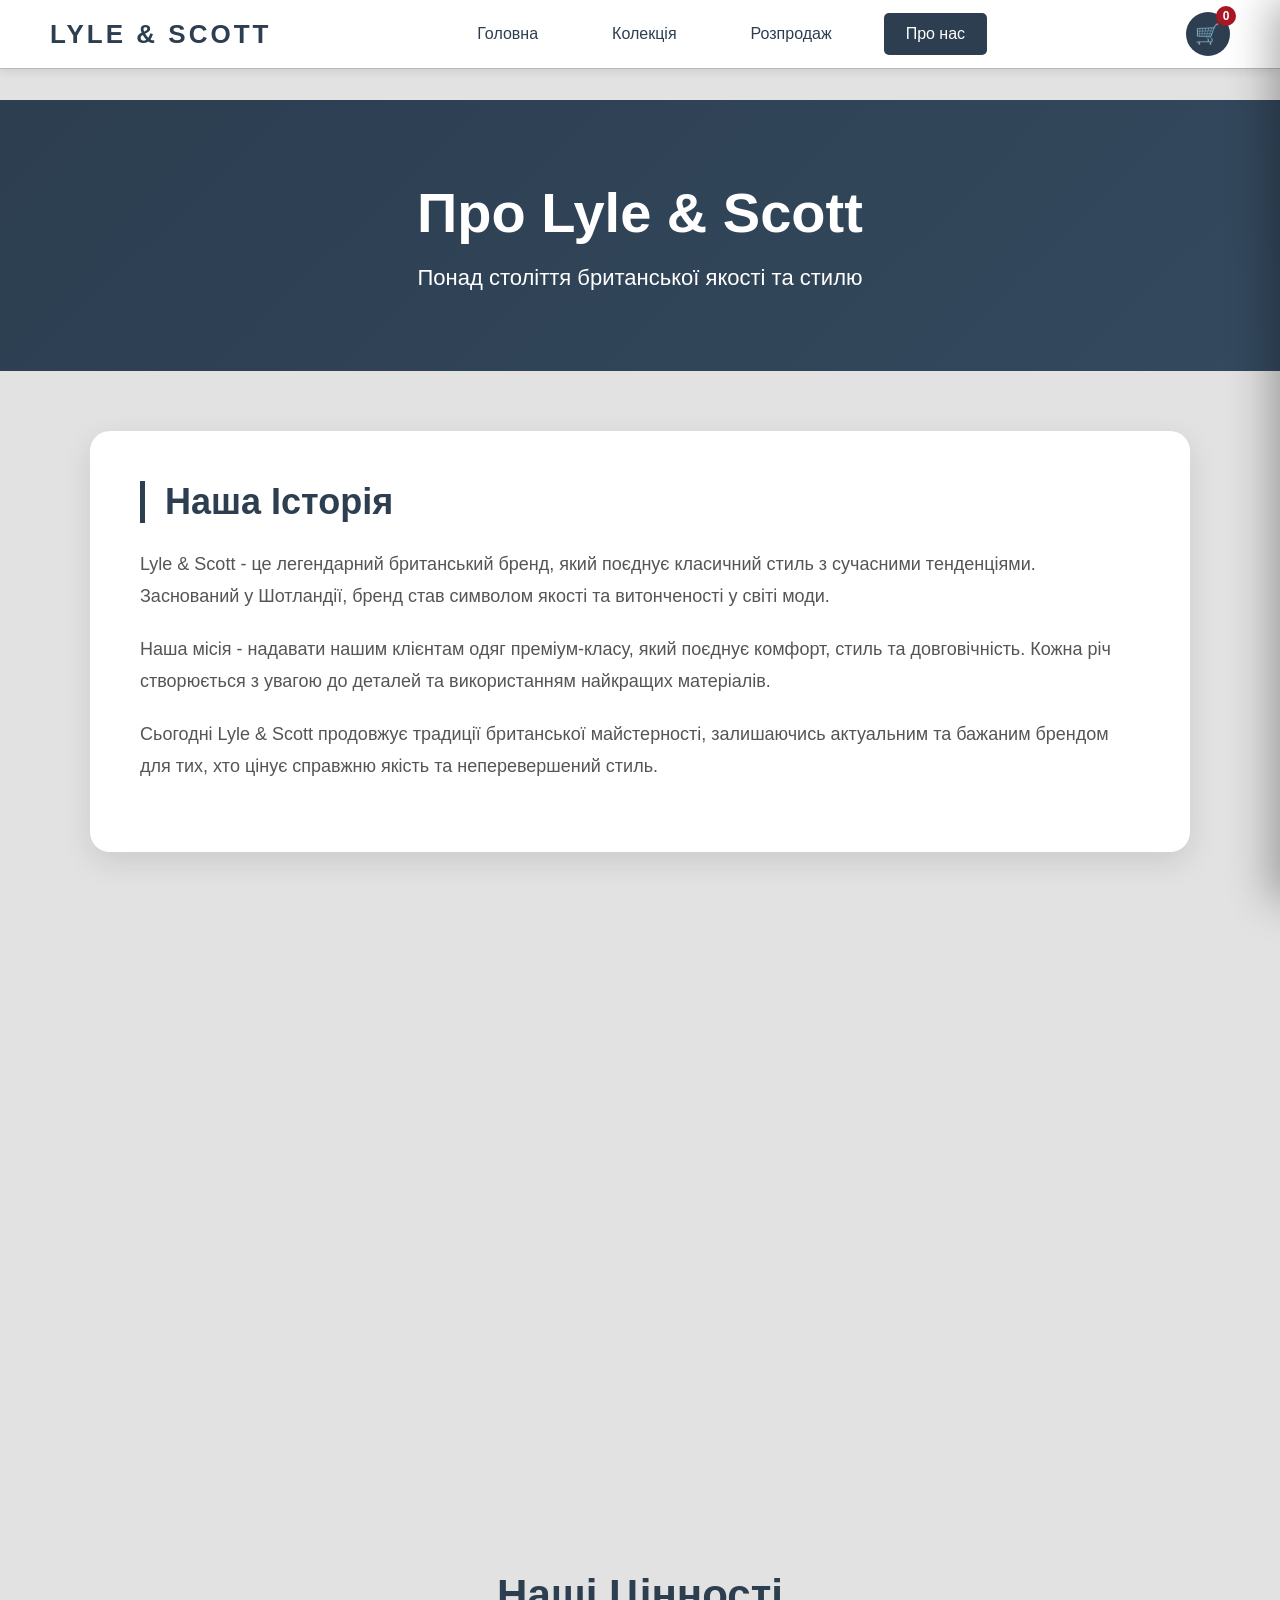
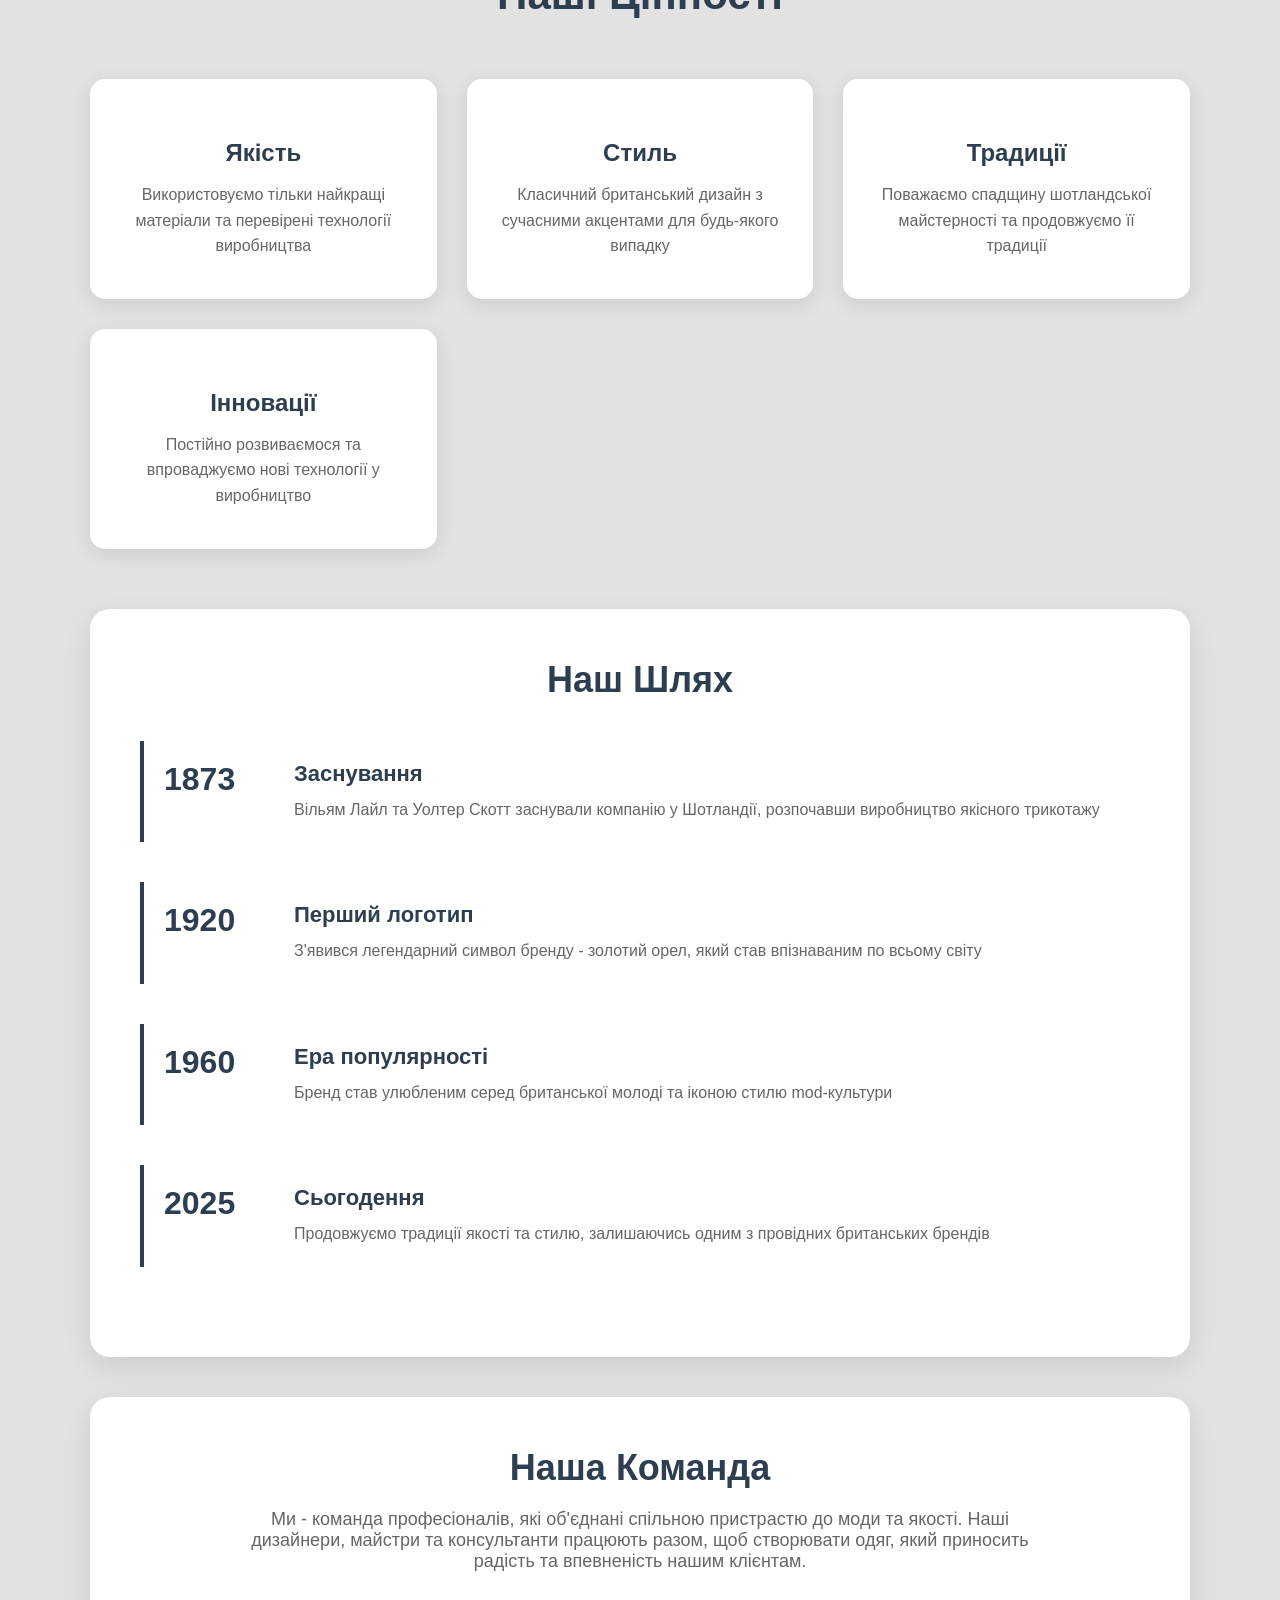
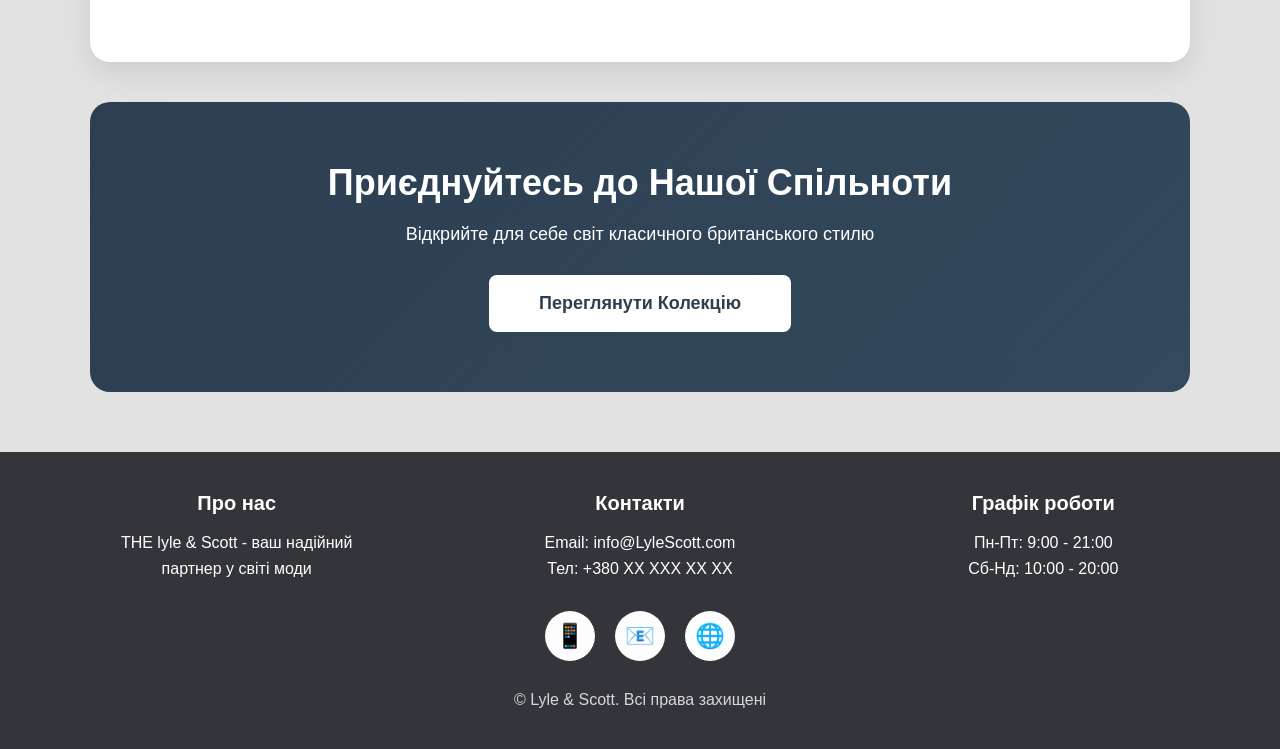
==== about.html @ c0ce33b6 "main" ====
<!DOCTYPE html>
<html lang="uk">
<head>
    <link rel="stylesheet" href="style2.css">

    <meta charset="UTF-8">
    <meta name="viewport" content="width=device-width, initial-scale=1.0">
    <title>Про нас - Lyle & Scott</title> 
    
</head>
<body>
    <header>
        <div class="logo">Lyle & Scott</div>
        <nav>
            <a href="index.html">Головна</a>
            <a href="kolektsiya.html">Колекція</a>
            <a href="">Розпродаж</a>
            <a href="about.html">Про нас</a>
        </nav>
    </header>

    <section class="hero-about">
        <h1>Про Lyle & Scott</h1>
        <p>Понад століття британської якості та стилю</p>
    </section>

    <div class="about-content">
        <div class="story-section">
            <h2>Наша Історія</h2>
            <p>
                Lyle & Scott - це легендарний британський бренд, який поєднує класичний стиль з сучасними тенденціями. 
                Заснований у Шотландії, бренд став символом якості та витонченості у світі моди.
            </p>
            <p>
                Наша місія - надавати нашим клієнтам одяг преміум-класу, який поєднує комфорт, стиль та довговічність. 
                Кожна річ створюється з увагою до деталей та використанням найкращих матеріалів.
            </p>
            <p>
                Сьогодні Lyle & Scott продовжує традиції британської майстерності, залишаючись актуальним та бажаним 
                брендом для тих, хто цінує справжню якість та неперевершений стиль.
            </p>
        </div>

 <div class="video-wrapper">
                        <iframe 
                            src="https://www.youtube.com/embed/NxsVHiCGJRY"
                            title="Як почати складати родовід"
                            allow="accelerometer; autoplay; clipboard-write; encrypted-media; gyroscope; picture-in-picture"
                            allowfullscreen
                            loading="lazy">
                        </iframe>
                    </div>

        <h2 style="text-align: center; font-size: 42px; color: #2c3e50; margin: 60px 0 40px;">Наші Цінності</h2>
        
        <div class="values-grid">
            <div class="value-card">
                <div class="value-icon"></div>
                <h3>Якість</h3>
                <p>Використовуємо тільки найкращі матеріали та перевірені технології виробництва</p>
            </div>

            <div class="value-card">
                <div class="value-icon"></div>
                <h3>Стиль</h3>
                <p>Класичний британський дизайн з сучасними акцентами для будь-якого випадку</p>
            </div>

            <div class="value-card">
                <div class="value-icon"></div>
                <h3>Традиції</h3>
                <p>Поважаємо спадщину шотландської майстерності та продовжуємо її традиції</p>
            </div>

            <div class="value-card">
                <div class="value-icon"></div>
                <h3>Інновації</h3>
                <p>Постійно розвиваємося та впроваджуємо нові технології у виробництво</p>
            </div>
        </div>

        <div class="timeline">
            <h2>Наш Шлях</h2>
            
            <div class="timeline-item">
                <div class="timeline-year">1873</div>
                <div class="timeline-content">
                    <h3>Заснування</h3>
                    <p>Вільям Лайл та Уолтер Скотт заснували компанію у Шотландії, розпочавши виробництво якісного трикотажу</p>
                </div>
            </div>

            <div class="timeline-item">
                <div class="timeline-year">1920</div>
                <div class="timeline-content">
                    <h3>Перший логотип</h3>
                    <p>З'явився легендарний символ бренду - золотий орел, який став впізнаваним по всьому світу</p>
                </div>
            </div>

            <div class="timeline-item">
                <div class="timeline-year">1960</div>
                <div class="timeline-content">
                    <h3>Ера популярності</h3>
                    <p>Бренд став улюбленим серед британської молоді та іконою стилю mod-культури</p>
                </div>
            </div>

            <div class="timeline-item">
                <div class="timeline-year">2025</div>
                <div class="timeline-content">
                    <h3>Сьогодення</h3>
                    <p>Продовжуємо традиції якості та стилю, залишаючись одним з провідних британських брендів</p>
                </div>
            </div>
        </div>

        <div class="team-section">
            <h2>Наша Команда</h2>
            <p>
                Ми - команда професіоналів, які об'єднані спільною пристрастю до моди та якості. 
                Наші дизайнери, майстри та консультанти працюють разом, щоб створювати одяг, 
                який приносить радість та впевненість нашим клієнтам.
            </p>
        </div>

        <div class="cta-section">
            <h2>Приєднуйтесь до Нашої Спільноти</h2>
            <p>Відкрийте для себе світ класичного британського стилю</p>
            <a href="kolektsiya.html#products" class="cta-button">Переглянути Колекцію</a>
        </div>
    </div>

    <footer>
        <div class="footer-content">
            <div class="footer-section">
                <h4>Про нас</h4>
                <p>THE lyle & Scott - ваш надійний<br>партнер у світі моди</p>
            </div>
            <div class="footer-section">
                <h4>Контакти</h4>
                <p>Email: info@LyleScott.com<br>Тел: +380 XX XXX XX XX</p>
            </div>
            <div class="footer-section">
                <h4>Графік роботи</h4>
                <p>Пн-Пт: 9:00 - 21:00<br>Сб-Нд: 10:00 - 20:00</p>
            </div>
        </div>
        <div class="social-icons">
            <a href="#" class="social-icon">📱</a>
            <a href="#" class="social-icon">📧</a>
            <a href="#" class="social-icon">🌐</a>
        </div>
        <p style="margin-top: 30px; opacity: 0.8;">© Lyle & Scott. Всі права захищені</p>
    </footer>

    <script src="script.js" defer></script>
</body>
</html>
---- style2.css ----
* {
            margin: 0;
            padding: 0;
            box-sizing: border-box;
        }

        body {
            font-family: 'Arial', sans-serif;
            background: #e2e2e2;
            min-height: 100vh;
            overflow-x: hidden;
        }

        header {
            display: flex;
            justify-content: space-between;
            align-items: center;
            padding: 20px 50px;
            background: #ffffff;
            border-bottom: 1px solid #b9b8b8;
            position: fixed;
            width: 100%;
            top: 0;
            z-index: 1000;
            box-shadow: 0 2px 10px rgba(0, 0, 0, 0.1);
            transition: all 0.3s ease;
        }

        header:hover {
            box-shadow: 0 4px 20px rgba(0, 0, 0, 0.15);
        }

        .logo {
            font-size: 32px;
            font-weight: bold;
            color: #2c3e50;
            text-transform: uppercase;
            letter-spacing: 3px;
            transition: all 0.3s ease;
        }

        .logo:hover {
            transform: scale(1.05);
            color: #1a252f;
        }

        nav {
            display: flex;
            gap: 30px;
        }

        nav a {
            color: #2c3e50;
            text-decoration: none;
            font-size: 16px;
            padding: 10px 20px;
            border: 2px solid transparent;
            border-radius: 5px;
            transition: all 0.3s ease;
        }

        nav a:hover {
            color: #000;
            background: #f0f0f0;
            border-color: #2c3e50;
            transform: translateY(-2px);
        }

        .hero-about {
            margin-top: 100px;
            padding: 80px 50px;
            text-align: center;
            background: linear-gradient(135deg, #2c3e50 0%, #34495e 100%);
            color: white;
        }

        .hero-about h1 {
            font-size: 56px;
            margin-bottom: 20px;
            animation: fadeInDown 1s ease;
        }

        .hero-about p {
            font-size: 22px;
            max-width: 800px;
            margin: 0 auto;
            animation: fadeInUp 1s ease 0.3s backwards;
        }

        @keyframes fadeInDown {
            from {
                opacity: 0;
                transform: translateY(-50px);
            }
            to {
                opacity: 1;
                transform: translateY(0);
            }
        }

        @keyframes fadeInUp {
            from {
                opacity: 0;
                transform: translateY(50px);
            }
            to {
                opacity: 1;
                transform: translateY(0);
            }
        }

        .about-content {
            max-width: 1200px;
            margin: 60px auto;
            padding: 0 50px;
        }

        .story-section {
            background: white;
            border-radius: 20px;
            padding: 50px;
            margin-bottom: 40px;
            box-shadow: 0 10px 30px rgba(0, 0, 0, 0.1);
            transition: all 0.3s ease;
        }

        .story-section:hover {
            transform: translateY(-10px);
            box-shadow: 0 20px 50px rgba(0, 0, 0, 0.2);
        }

        .story-section h2 {
            font-size: 36px;
            color: #2c3e50;
            margin-bottom: 25px;
            border-left: 5px solid #2c3e50;
            padding-left: 20px;
        }

        .story-section p {
            font-size: 18px;
            line-height: 1.8;
            color: #555;
            margin-bottom: 20px;
        }

        .values-grid {
            display: grid;
            grid-template-columns: repeat(auto-fit, minmax(280px, 1fr));
            gap: 30px;
            margin: 60px 0;
        }

        .value-card {
            background: white;
            border-radius: 15px;
            padding: 40px 30px;
            text-align: center;
            box-shadow: 0 5px 20px rgba(0, 0, 0, 0.1);
            transition: all 0.4s ease;
        }

        .value-card:hover {
            transform: translateY(-15px) scale(1.05);
            box-shadow: 0 15px 40px rgba(0, 0, 0, 0.2);
        }

        .value-icon {
            font-size: 64px;
            margin-bottom: 20px;
            transition: all 0.3s ease;
        }

        .value-card:hover .value-icon {
            transform: scale(1.2) rotate(10deg);
        }

        .value-card h3 {
            font-size: 24px;
            color: #2c3e50;
            margin-bottom: 15px;
        }

        .value-card p {
            font-size: 16px;
            color: #666;
            line-height: 1.6;
        }

        .timeline {
            background: white;
            border-radius: 20px;
            padding: 50px;
            margin: 40px 0;
            box-shadow: 0 10px 30px rgba(0, 0, 0, 0.1);
        }

        .timeline h2 {
            font-size: 36px;
            color: #2c3e50;
            margin-bottom: 40px;
            text-align: center;
        }

        .timeline-item {
            display: flex;
            gap: 30px;
            margin-bottom: 40px;
            padding: 20px;
            border-left: 4px solid #2c3e50;
            transition: all 0.3s ease;
        }

        .timeline-item:hover {
            background: #f8f9fa;
            transform: translateX(10px);
        }

        .timeline-year {
            font-size: 32px;
            font-weight: bold;
            color: #2c3e50;
            min-width: 100px;
        }

        .timeline-content h3 {
            font-size: 22px;
            color: #2c3e50;
            margin-bottom: 10px;
        }

        .timeline-content p {
            font-size: 16px;
            color: #666;
            line-height: 1.6;
        }

        .team-section {
            background: white;
            border-radius: 20px;
            padding: 50px;
            margin: 40px 0;
            text-align: center;
            box-shadow: 0 10px 30px rgba(0, 0, 0, 0.1);
        }

        .team-section h2 {
            font-size: 36px;
            color: #2c3e50;
            margin-bottom: 20px;
        }

        .team-section p {
            font-size: 18px;
            color: #666;
            max-width: 800px;
            margin: 0 auto 40px;
        }

        .cta-section {
            background: linear-gradient(135deg, #2c3e50 0%, #34495e 100%);
            color: white;
            padding: 60px 50px;
            text-align: center;
            border-radius: 20px;
            margin: 40px 0;
        }

        .cta-section h2 {
            font-size: 36px;
            margin-bottom: 20px;
        }

        .cta-section p {
            font-size: 18px;
            margin-bottom: 30px;
        }

        .cta-button {
            display: inline-block;
            padding: 18px 50px;
            background: white;
            color: #2c3e50;
            text-decoration: none;
            border-radius: 8px;
            font-weight: bold;
            font-size: 18px;
            transition: all 0.3s ease;
        }

        .cta-button:hover {
            transform: translateY(-5px);
            box-shadow: 0 10px 30px rgba(255, 255, 255, 0.3);
        }

        footer {
            background: #34353a;
            color: white;
            padding: 40px 50px;
            text-align: center;
            margin-top: 50px;
        }

        .footer-content {
            display: flex;
            justify-content: space-around;
            flex-wrap: wrap;
            gap: 30px;
            margin-bottom: 30px;
        }

        .footer-section h4 {
            margin-bottom: 15px;
            font-size: 20px;
        }

        .social-icons {
            display: flex;
            gap: 20px;
            justify-content: center;
            margin-top: 20px;
        }

        .social-icon {
            width: 50px;
            height: 50px;
            background: rgb(253, 253, 253);
            border-radius: 50%;
            display: flex;
            align-items: center;
            justify-content: center;
            font-size: 24px;
            transition: all 0.4s ease;
            text-decoration: none;
        }

        .social-icon:hover {
            transform: translateY(-10px) rotate(360deg);
            box-shadow: 0 10px 25px rgba(0, 0, 0, 0.2);
        }

        @media (max-width: 768px) {
            header {
                padding: 15px 20px;
                flex-direction: column;
                gap: 15px;
            }

            nav {
                flex-direction: column;
                gap: 10px;
            }

            .hero-about h1 {
                font-size: 36px;
            }

            .about-content {
                padding: 0 20px;
            }

            .story-section {
                padding: 30px 20px;
            }

            .timeline-item {
                flex-direction: column;
                gap: 10px;
            }

            .values-grid {
                grid-template-columns: 1fr;
            }
        }

        .video-wrapper {
            position: relative;
            padding-bottom: 56.25%;
            height: 0;
            overflow: hidden;
        }

        .video-wrapper iframe {
            position: absolute;
            top: 0;
            left: 0;
            width: 100%;
            height: 100%;
            border: none;
        }
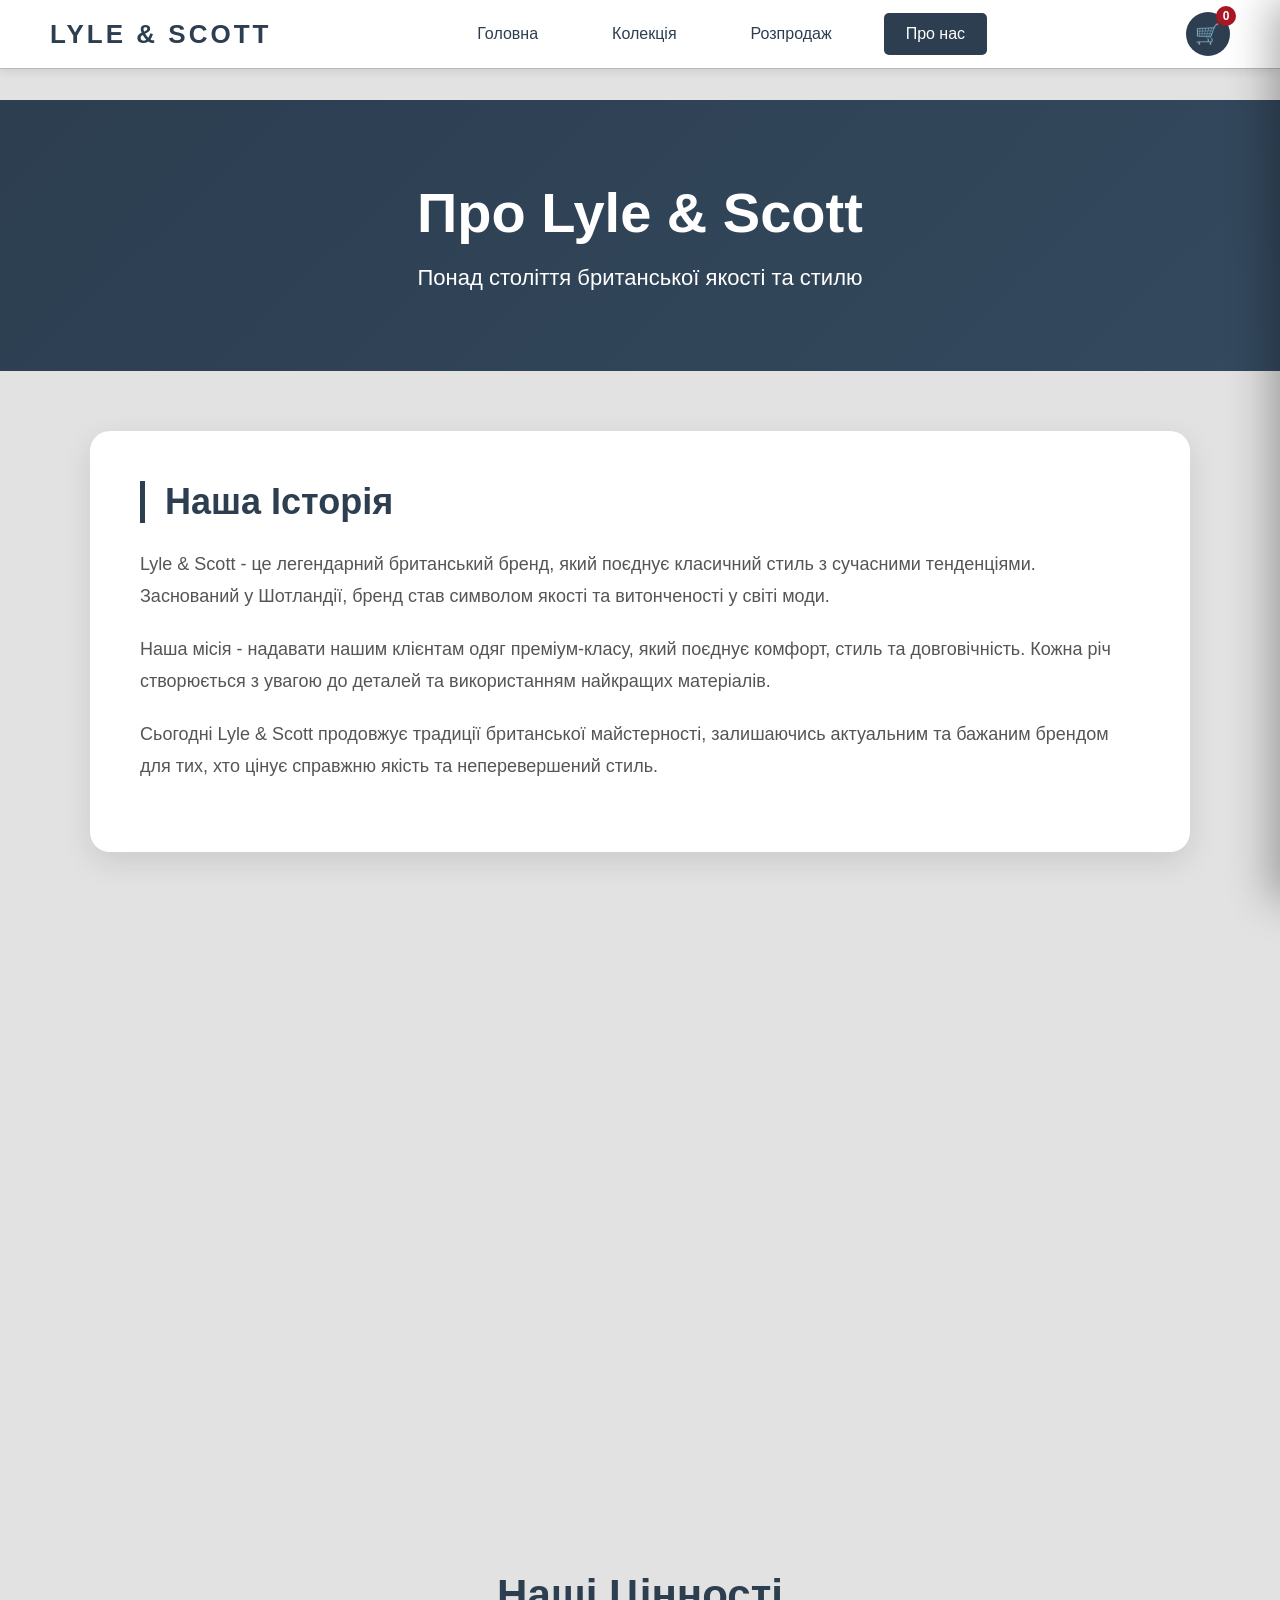
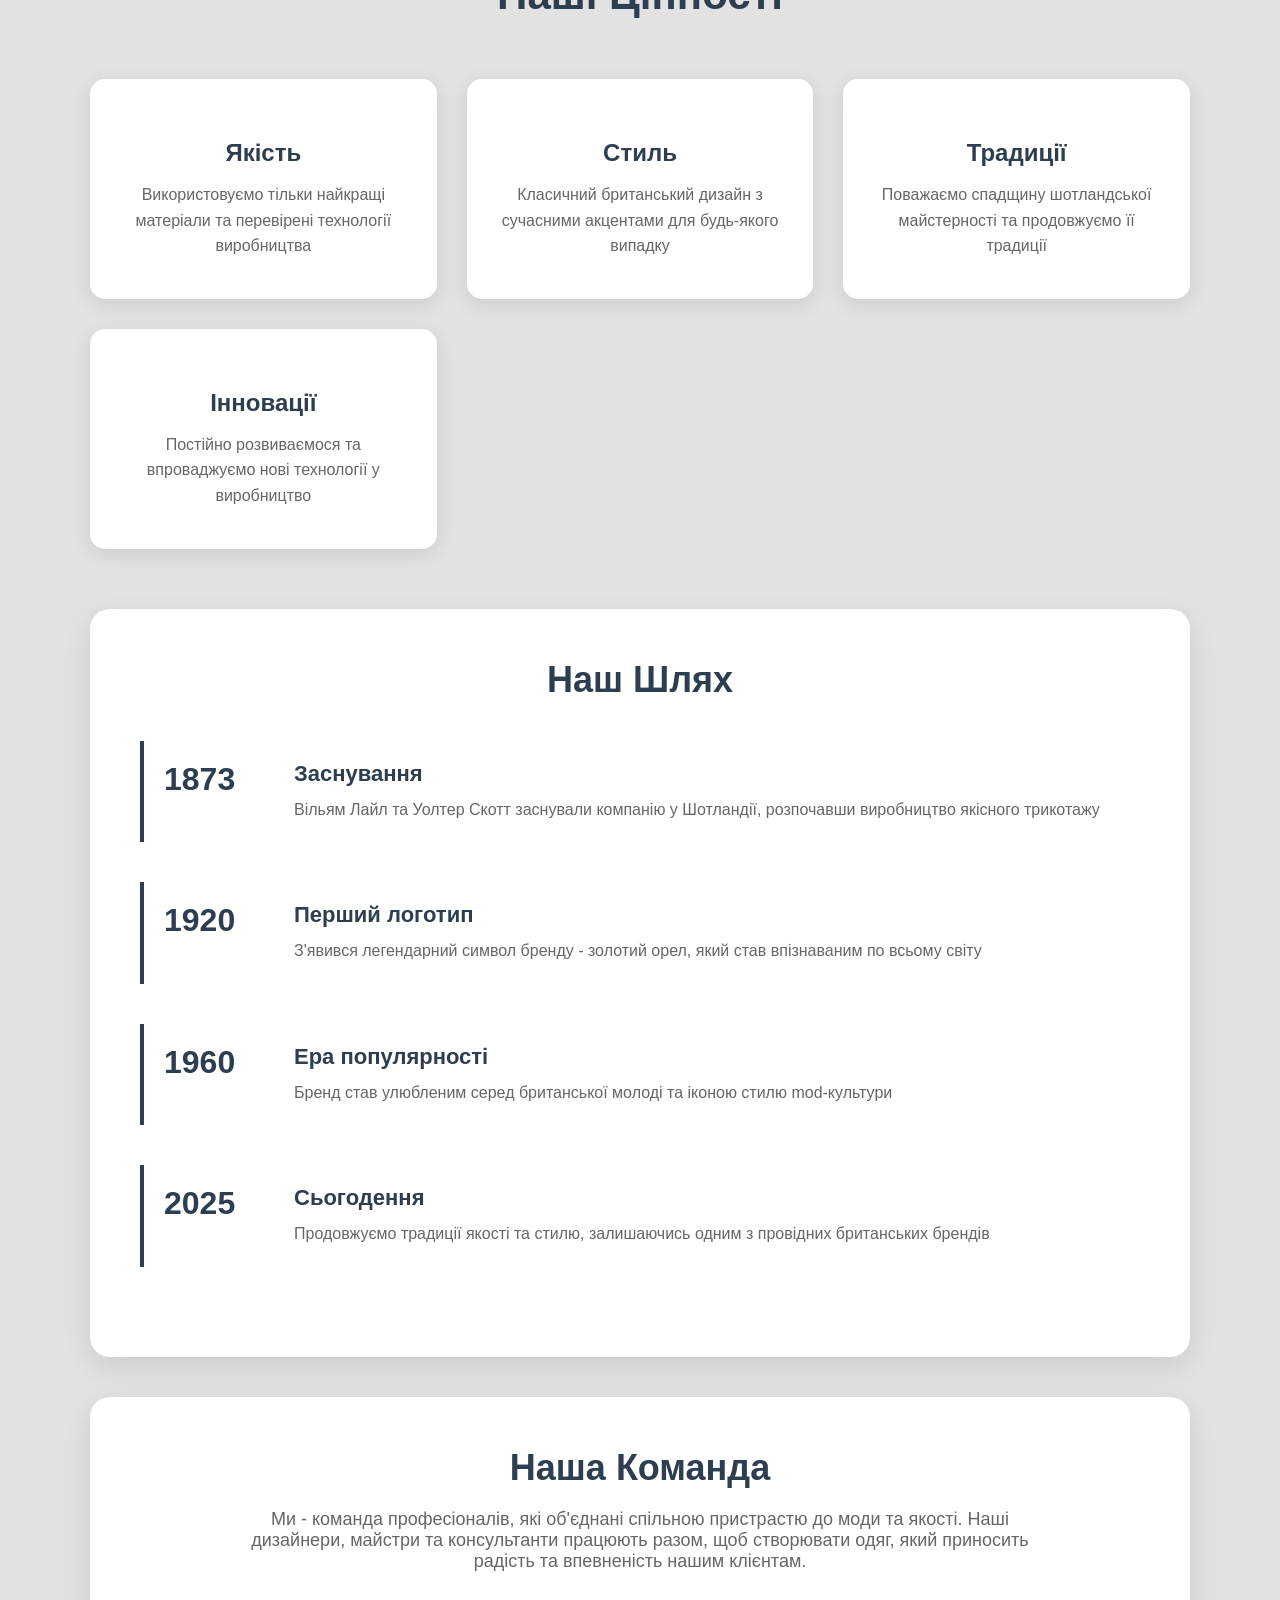
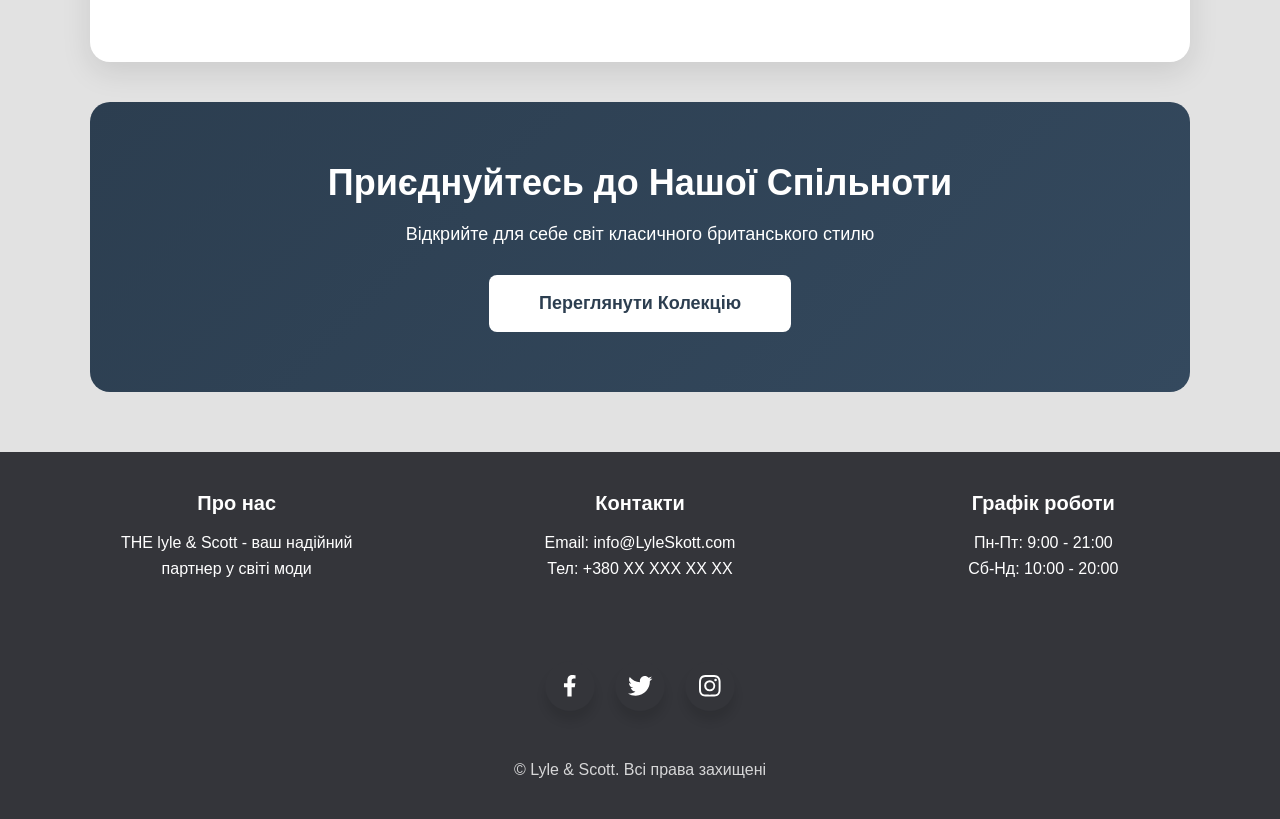
==== commit f81af49a: "petuh" ====
--- a/about.html
+++ b/about.html
@@ -139,18 +139,34 @@
             </div>
             <div class="footer-section">
                 <h4>Контакти</h4>
-                <p>Email: info@LyleScott.com<br>Тел: +380 XX XXX XX XX</p>
+                <p>Email: info@LyleSkott.com<br>Тел: +380 XX XXX XX XX</p>
             </div>
             <div class="footer-section">
                 <h4>Графік роботи</h4>
                 <p>Пн-Пт: 9:00 - 21:00<br>Сб-Нд: 10:00 - 20:00</p>
             </div>
         </div>
-        <div class="social-icons">
-            <a href="#" class="social-icon">📱</a>
-            <a href="#" class="social-icon">📧</a>
-            <a href="#" class="social-icon">🌐</a>
-        </div>
+        <!-- From Uiverse.io by david-mohseni -->
+        <ul class="wrapper">
+            <li class="icon facebook">
+                <span class="tooltip">Facebook</span>
+                <svg viewBox="0 0 320 512" height="1.2em" fill="currentColor" xmlns="http://www.w3.org/2000/svg">
+                    <path d="M279.14 288l14.22-92.66h-88.91v-60.13c0-25.35 12.42-50.06 52.24-50.06h40.42V6.26S260.43 0 225.36 0c-73.22 0-121.08 44.38-121.08 124.72v70.62H22.89V288h81.39v224h100.17V288z"></path>
+                </svg>
+            </li>
+            <li class="icon twitter">
+                <span class="tooltip">Twitter</span>
+                <svg height="1.8em" fill="currentColor" viewBox="0 0 48 48" xmlns="http://www.w3.org/2000/svg" class="twitter">
+                    <path d="M42,12.429c-1.323,0.586-2.746,0.977-4.247,1.162c1.526-0.906,2.7-2.351,3.251-4.058c-1.428,0.837-3.01,1.452-4.693,1.776C34.967,9.884,33.05,9,30.926,9c-4.08,0-7.387,3.278-7.387,7.32c0,0.572,0.067,1.129,0.193,1.67c-6.138-0.308-11.582-3.226-15.224-7.654c-0.64,1.082-1,2.349-1,3.686c0,2.541,1.301,4.778,3.285,6.096c-1.211-0.037-2.351-0.374-3.349-0.914c0,0.022,0,0.055,0,0.086c0,3.551,2.547,6.508,5.923,7.181c-0.617,0.169-1.269,0.263-1.941,0.263c-0.477,0-0.942-0.054-1.392-0.135c0.94,2.902,3.667,5.023,6.898,5.086c-2.528,1.96-5.712,3.134-9.174,3.134c-0.598,0-1.183-0.034-1.761-0.104C9.268,36.786,13.152,38,17.321,38c13.585,0,21.017-11.156,21.017-20.834c0-0.317-0.01-0.633-0.025-0.945C39.763,15.197,41.013,13.905,42,12.429"></path>
+                </svg>
+            </li>
+            <li class="icon instagram">
+                <span class="tooltip">Instagram</span>
+                <svg xmlns="http://www.w3.org/2000/svg" height="1.2em" fill="currentColor" class="bi bi-instagram" viewBox="0 0 16 16">
+                    <path d="M8 0C5.829 0 5.556.01 4.703.048 3.85.088 3.269.222 2.76.42a3.917 3.917 0 0 0-1.417.923A3.927 3.927 0 0 0 .42 2.76C.222 3.268.087 3.85.048 4.7.01 5.555 0 5.827 0 8.001c0 2.172.01 2.444.048 3.297.04.852.174 1.433.372 1.942.205.526.478.972.923 1.417.444.445.89.719 1.416.923.51.198 1.09.333 1.942.372C5.555 15.99 5.827 16 8 16s2.444-.01 3.298-.048c.851-.04 1.434-.174 1.943-.372a3.916 3.916 0 0 0 1.416-.923c.445-.445.718-.891.923-1.417.197-.509.332-1.09.372-1.942C15.99 10.445 16 10.173 16 8s-.01-2.445-.048-3.299c-.04-.851-.175-1.433-.372-1.941a3.926 3.926 0 0 0-.923-1.417A3.911 3.911 0 0 0 13.24.42c-.51-.198-1.092-.333-1.943-.372C10.443.01 10.172 0 7.998 0h.003zm-.717 1.442h.718c2.136 0 2.389.007 3.232.046.78.035 1.204.166 1.486.275.373.145.64.319.92.599.28.28.453.546.598.92.11.281.24.705.275 1.485.039.843.047 1.096.047 3.231s-.008 2.389-.047 3.232c-.035.78-.166 1.203-.275 1.485a2.47 2.47 0 0 1-.599.919c-.28.28-.546.453-.92.598-.28.11-.704.24-1.485.276-.843.038-1.096.047-3.232.047s-2.39-.009-3.233-.047c-.78-.036-1.203-.166-1.485-.276a2.478 2.478 0 0 1-.92-.598 2.48 2.48 0 0 1-.6-.92c-.109-.281-.24-.705-.275-1.485-.038-.843-.046-1.096-.046-3.233 0-2.136.008-2.388.046-3.231.036-.78.166-1.204.276-1.486.145-.373.319-.64.599-.92.28-.28.546-.453.92-.598.282-.11.705-.24 1.485-.276.738-.034 1.024-.044 2.515-.045v.002zm4.988 1.328a.96.96 0 1 0 0 1.92.96.96 0 0 0 0-1.92zm-4.27 1.122a4.109 4.109 0 1 0 0 8.217 4.109 4.109 0 0 0 0-8.217zm0 1.441a2.667 2.667 0 1 1 0 5.334 2.667 2.667 0 0 1 0-5.334z"></path>
+                </svg>
+            </li>
+        </ul>
         <p style="margin-top: 30px; opacity: 0.8;">© Lyle & Scott. Всі права захищені</p>
     </footer>
 
--- a/style2.css
+++ b/style2.css
@@ -388,3 +388,90 @@
             height: 100%;
             border: none;
         }
+
+        /* From Uiverse.io by david-mohseni */
+        .wrapper {
+            display: inline-flex;
+            list-style: none;
+            height: 120px;
+            width: 100%;
+            padding-top: 40px;
+            font-family: "Poppins", sans-serif;
+            justify-content: center;
+        }
+
+        .wrapper .icon {
+            position: relative;
+            background: #34353a;
+            border-radius: 50%;
+            margin: 10px;
+            width: 50px;
+            height: 50px;
+            font-size: 18px;
+            display: flex;
+            justify-content: center;
+            align-items: center;
+            flex-direction: column;
+            box-shadow: 0 10px 10px rgba(0, 0, 0, 0.1);
+            cursor: pointer;
+            transition: all 0.2s cubic-bezier(0.68, -0.55, 0.265, 1.55);
+        }
+
+        .wrapper .tooltip {
+            position: absolute;
+            top: 0;
+            font-size: 14px;
+            background: #fff;
+            color: #333;
+            padding: 5px 8px;
+            border-radius: 5px;
+            box-shadow: 0 10px 10px rgba(0, 0, 0, 0.1);
+            opacity: 0;
+            pointer-events: none;
+            transition: all 0.3s cubic-bezier(0.68, -0.55, 0.265, 1.55);
+        }
+
+        .wrapper .tooltip::before {
+            position: absolute;
+            content: "";
+            height: 8px;
+            width: 8px;
+            background: #fff;
+            bottom: -3px;
+            left: 50%;
+            transform: translate(-50%) rotate(45deg);
+            transition: all 0.3s cubic-bezier(0.68, -0.55, 0.265, 1.55);
+        }
+
+        .wrapper .icon:hover .tooltip {
+            top: -45px;
+            opacity: 1;
+            visibility: visible;
+            pointer-events: auto;
+        }
+
+        .wrapper .icon:hover span,
+        .wrapper .icon:hover .tooltip {
+            text-shadow: 0px -1px 0px rgba(0, 0, 0, 0.1);
+        }
+
+        .wrapper .facebook:hover,
+        .wrapper .facebook:hover .tooltip,
+        .wrapper .facebook:hover .tooltip::before {
+            background: #1877f2;
+            color: #fff;
+        }
+
+        .wrapper .twitter:hover,
+        .wrapper .twitter:hover .tooltip,
+        .wrapper .twitter:hover .tooltip::before {
+            background: #1da1f2;
+            color: #fff;
+        }
+
+        .wrapper .instagram:hover,
+        .wrapper .instagram:hover .tooltip,
+        .wrapper .instagram:hover .tooltip::before {
+            background: #e4405f;
+            color: #fff;
+        }
